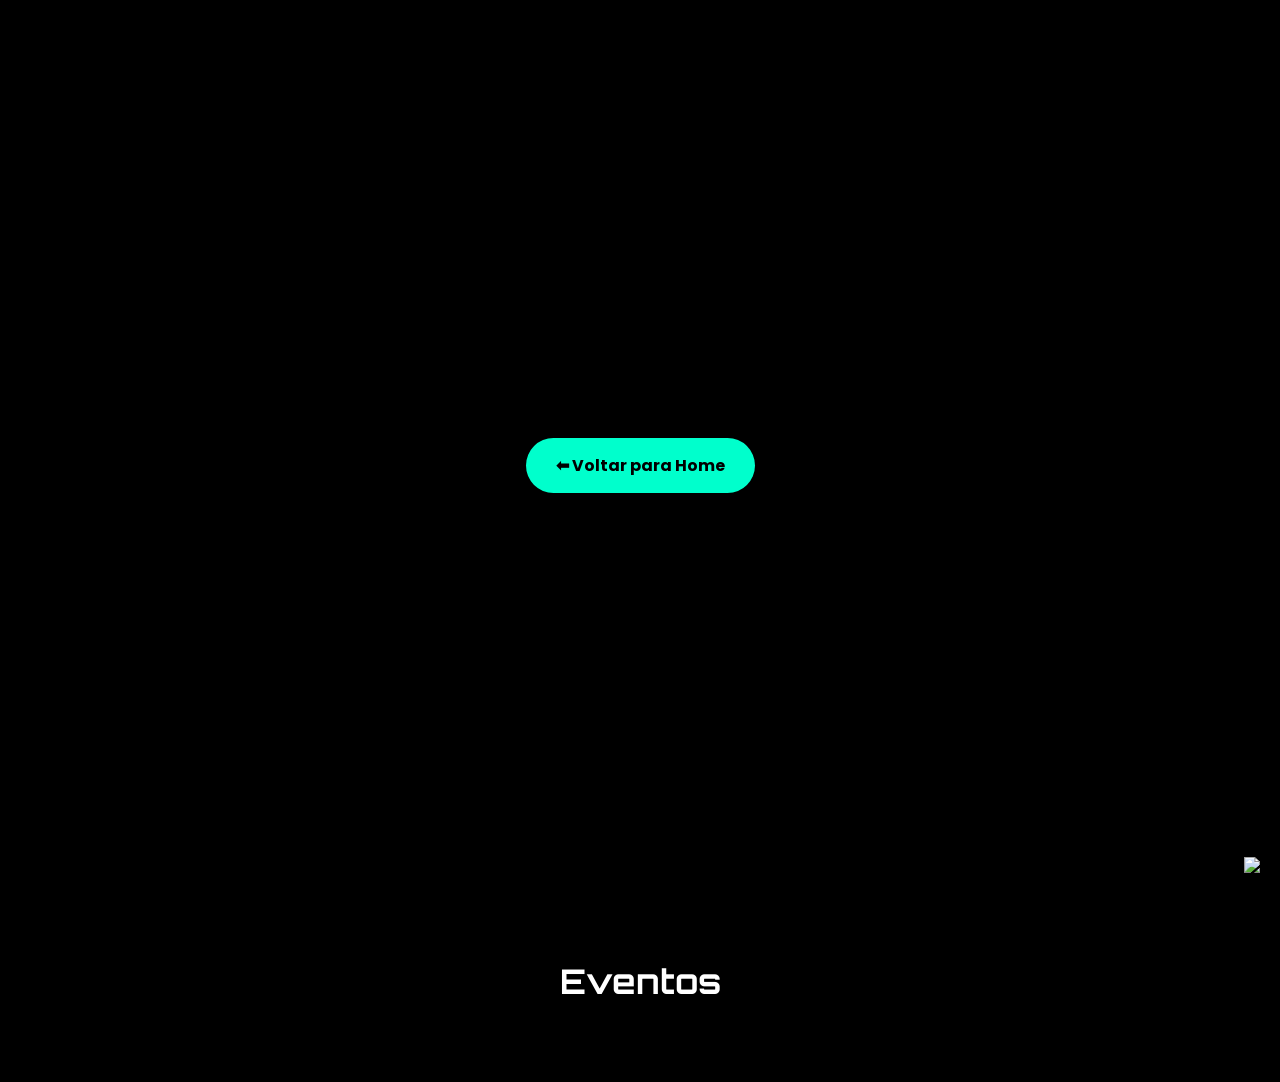
==== eventos.html @ 233da745 "Create eventos.html" ====
<!DOCTYPE html>
<html lang="pt-br">
<head>
<meta charset="UTF-8">
<meta name="viewport" content="width=device-width, initial-scale=1.0">
<title>DJ Oz | Eventos</title>

<link rel="stylesheet" href="style.css">
<link href="https://fonts.googleapis.com/css2?family=Orbitron:wght@500&family=Poppins:wght@300;400;600&display=swap" rel="stylesheet">
<script src="https://cdn.jsdelivr.net/npm/emailjs-com@3/dist/email.min.js"></script>
</head>

<body>

<header class="hero">
    <img id="logo" class="logo-img">
    <a href="index.html" class="btn destaque-btn" style="margin-top:10px;">⬅ Voltar para Home</a>
</header>

<section id="eventos-page">
    <h2>Eventos</h2>
    <div id="eventos-container" class="conteudo"></div>
</section>

<a href="https://wa.me/5511947865370" target="_blank" class="whatsapp">
    <img src="https://upload.wikimedia.org/wikipedia/commons/6/6b/WhatsApp.svg">
</a>

<script src="eventos.js"></script>
</body>
</html>
---- style.css ----
* { box-sizing:border-box; margin:0; padding:0; }
body { font-family:'Poppins', sans-serif; background:#000; color:white; }

/* HERO */
.hero { height:100vh; display:flex; flex-direction:column; align-items:center; justify-content:center; }
.logo-img { width:440px; margin-bottom:20px; }
.descricao { text-align:center; margin-bottom:20px; color:#00ffcc; font-weight:500; font-size:20px; }

/* BOTÃO */
.btn { background:#00ffcc; padding:15px 30px; border-radius:30px; color:black; text-decoration:none; font-weight:bold; transition:0.3s; }
.btn:hover { transform:scale(1.05); }

/* MENU */
.menu { display:flex; justify-content:center; gap:50px; padding:18px; background:#111; }
.menu a { color:#00ffcc; text-decoration:none; font-size:20px; }
.menu a:hover { text-shadow:0 0 10px #00ffcc; }

/* SECTIONS */
section { text-align:center; padding:60px 20px; }
h2 { font-family:'Orbitron', sans-serif; font-size:34px; cursor:pointer; margin-bottom:20px; }
.sobre-texto { max-width:650px; margin:auto; font-size:18px; line-height:1.7; color:#ddd; }
.conteudo { display:none; }

/* CARROSSEL */
.carrossel-wrapper { position:relative; max-width:1200px; margin:auto; }
.carrossel { display:flex; gap:20px; overflow:hidden; scroll-behavior:smooth; }
.carrossel > * { min-width:calc(100%/6); }

.set-card { background:#111; padding:10px; border-radius:10px; text-align:center; box-shadow:0 0 10px rgba(0,255,204,0.3); transition:0.3s; }
.set-card:hover { transform:scale(1.05); box-shadow:0 0 25px #00ffcc; }
audio { width:100%; border-radius:5px; background:#222; margin-top:5px; }

/* SETAS */
.seta { position:absolute; top:50%; transform:translateY(-50%); width:45px; height:45px; border-radius:50%; border:1px solid #00ffcc; background:rgba(0,0,0,0.6); color:#00ffcc; cursor:pointer; box-shadow:0 0 10px #00ffcc; transition:0.3s; }
.seta:hover { transform:translateY(-50%) scale(1.1); box-shadow:0 0 30px #00ffcc; }
.esquerda { left:-60px; }
.direita { right:-60px; }

/* FORM */
.form-dj { max-width:500px; margin:auto; }
.input-group { position:relative; margin:20px 0; }
.input-group input, .input-group textarea { width:100%; padding:12px; background:none; border:1px solid #00ffcc; color:white; border-radius:5px; }
.input-group label { position:absolute; left:10px; top:12px; color:#00ffcc; transition:0.3s; }
.input-group input:focus + label, .input-group textarea:focus + label { top:-10px; font-size:12px; }

.btn-enviar { width:100%; padding:15px; background:#00ffcc; border:none; font-weight:bold; cursor:pointer; }
.btn-enviar:hover { box-shadow:0 0 20px #00ffcc; }

/* WHATSAPP */
.whatsapp { position:fixed; bottom:20px; right:20px; }
.whatsapp img { width:60px; }

/* FOOTER */
.footer { background:#111; padding:30px; text-align:center; }
.footer-item { display:flex; justify-content:center; gap:10px; margin:10px; }
.footer-item img { width:22px; aspect-ratio:1/1; object-fit:contain; filter:drop-shadow(0 0 4px #00ffcc) drop-shadow(0 0 8px #00ffcc); transition:0.3s; }
.footer-item img:hover { transform:scale(1.1); filter:drop-shadow(0 0 6px #00ffcc) drop-shadow(0 0 14px #00ffcc); }
.marca { margin-top:15px; font-weight:bold; }
.copy { font-size:12px; color:#aaa; }
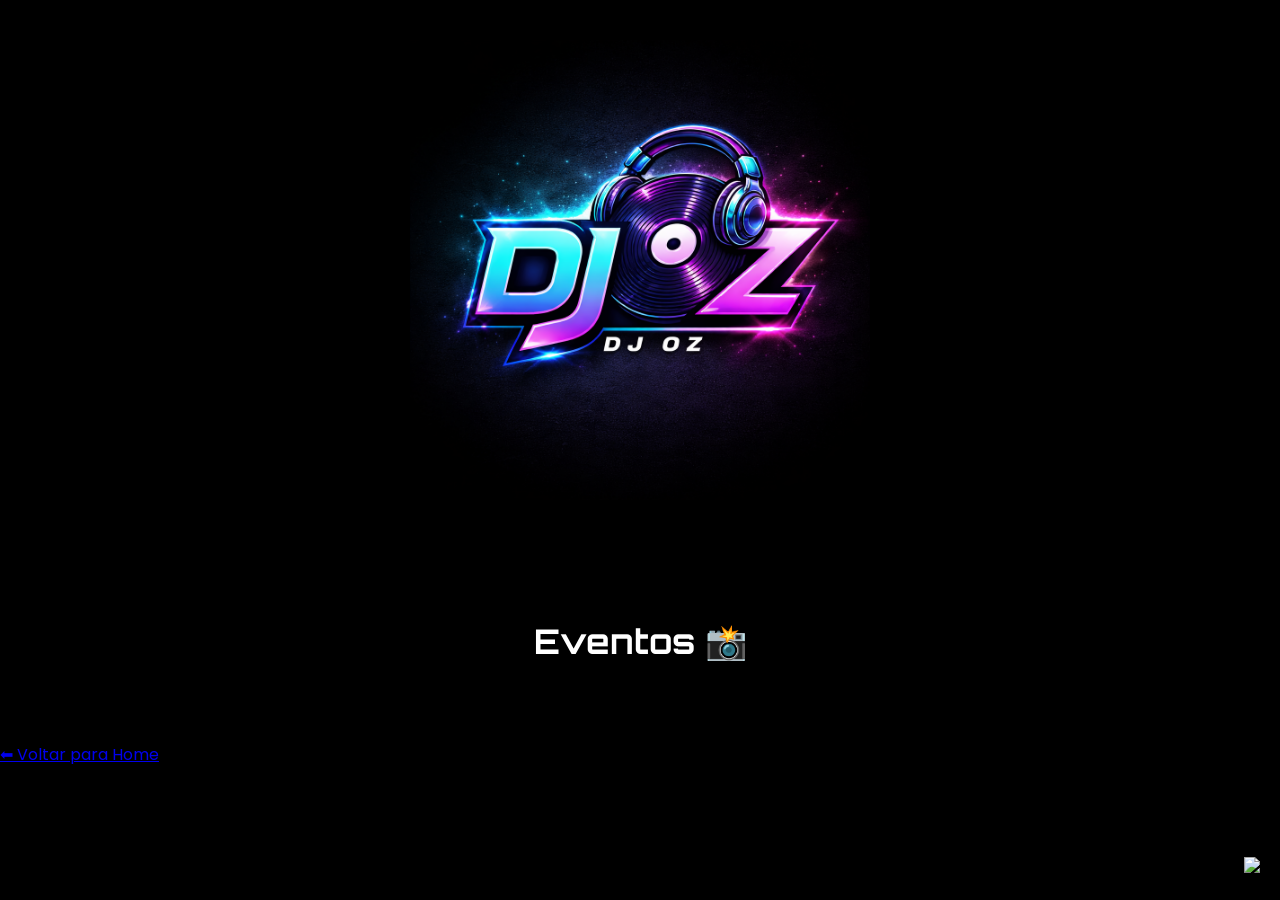
==== commit 7b3a2e3d: "Update eventos.html" ====
--- a/eventos.html
+++ b/eventos.html
@@ -14,13 +14,15 @@
 
 <header class="hero">
     <img id="logo" class="logo-img">
-    <a href="index.html" class="btn destaque-btn" style="margin-top:10px;">⬅ Voltar para Home</a>
 </header>
 
 <section id="eventos-page">
-    <h2>Eventos</h2>
+    <h2 id="titulo-eventos" onclick="toggleSection(this)">Eventos 📸</h2>
     <div id="eventos-container" class="conteudo"></div>
 </section>
+
+<!-- Botão Voltar Home -->
+<a href="index.html" class="btn-voltar">⬅ Voltar para Home</a>
 
 <a href="https://wa.me/5511947865370" target="_blank" class="whatsapp">
     <img src="https://upload.wikimedia.org/wikipedia/commons/6/6b/WhatsApp.svg">
--- a/style.css
+++ b/style.css
@@ -2,13 +2,10 @@
 body { font-family:'Poppins', sans-serif; background:#000; color:white; }
 
 /* HERO */
-.hero { height:100vh; display:flex; flex-direction:column; align-items:center; justify-content:center; }
-.logo-img { width:440px; margin-bottom:20px; }
+.hero { display:flex; flex-direction:column; align-items:center; justify-content:center; padding:40px; }
+.logo-img { width:460px; margin-bottom:20px; }
 .descricao { text-align:center; margin-bottom:20px; color:#00ffcc; font-weight:500; font-size:20px; }
-
-/* BOTÃO */
-.btn { background:#00ffcc; padding:15px 30px; border-radius:30px; color:black; text-decoration:none; font-weight:bold; transition:0.3s; }
-.btn:hover { transform:scale(1.05); }
+.destaque-btn { margin-top:10px; }
 
 /* MENU */
 .menu { display:flex; justify-content:center; gap:50px; padding:18px; background:#111; }
@@ -28,7 +25,7 @@
 
 .set-card { background:#111; padding:10px; border-radius:10px; text-align:center; box-shadow:0 0 10px rgba(0,255,204,0.3); transition:0.3s; }
 .set-card:hover { transform:scale(1.05); box-shadow:0 0 25px #00ffcc; }
-audio { width:100%; border-radius:5px; background:#222; margin-top:5px; }
+audio { width:100%; border-radius:5px; margin-top:5px; background:#222; }
 
 /* SETAS */
 .seta { position:absolute; top:50%; transform:translateY(-50%); width:45px; height:45px; border-radius:50%; border:1px solid #00ffcc; background:rgba(0,0,0,0.6); color:#00ffcc; cursor:pointer; box-shadow:0 0 10px #00ffcc; transition:0.3s; }
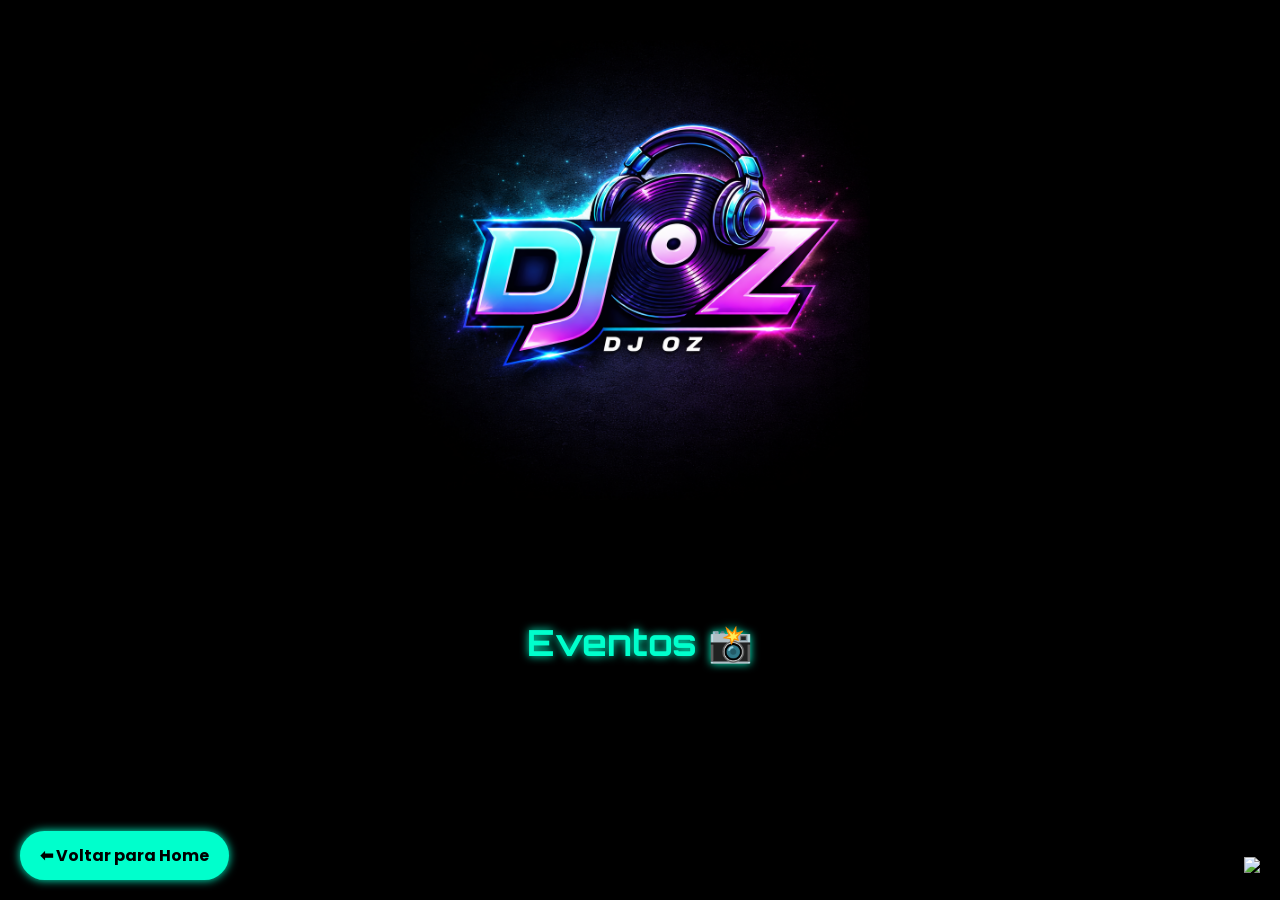
==== commit 75f560f1: "Update eventos.html" ====
--- a/eventos.html
+++ b/eventos.html
@@ -7,7 +7,6 @@
 
 <link rel="stylesheet" href="style.css">
 <link href="https://fonts.googleapis.com/css2?family=Orbitron:wght@500&family=Poppins:wght@300;400;600&display=swap" rel="stylesheet">
-<script src="https://cdn.jsdelivr.net/npm/emailjs-com@3/dist/email.min.js"></script>
 </head>
 
 <body>
@@ -21,7 +20,6 @@
     <div id="eventos-container" class="conteudo"></div>
 </section>
 
-<!-- Botão Voltar Home -->
 <a href="index.html" class="btn-voltar">⬅ Voltar para Home</a>
 
 <a href="https://wa.me/5511947865370" target="_blank" class="whatsapp">
--- a/style.css
+++ b/style.css
@@ -54,3 +54,122 @@
 .footer-item img:hover { transform:scale(1.1); filter:drop-shadow(0 0 6px #00ffcc) drop-shadow(0 0 14px #00ffcc); }
 .marca { margin-top:15px; font-weight:bold; }
 .copy { font-size:12px; color:#aaa; }
+
+/* Título Eventos clicável */
+#titulo-eventos {
+    font-family: 'Orbitron', sans-serif;
+    font-size: 36px;
+    text-align:center;
+    color:#00ffcc;
+    cursor:pointer;
+    margin-bottom:20px;
+    text-shadow:0 0 8px #00ffcc;
+}
+
+/* Botão Voltar para Home - inferior esquerdo */
+.btn-voltar {
+    position: fixed;
+    bottom: 20px;
+    left: 20px;
+    background:#00ffcc;
+    color:black;
+    padding:12px 20px;
+    border-radius:25px;
+    text-decoration:none;
+    font-weight:bold;
+    box-shadow:0 0 10px #00ffcc;
+    transition:0.3s;
+}
+.btn-voltar:hover {
+    box-shadow:0 0 20px #00ffcc;
+    transform:scale(1.05);
+}
+
+/* Mantém carrossel de eventos 6 por tela */
+.carrossel-wrapper {
+    position: relative;
+    max-width: 1200px;
+    margin: auto;
+}
+.carrossel {
+    display: flex;
+    gap: 20px;
+    overflow: hidden;
+    scroll-behavior: smooth;
+}
+.carrossel > * {
+    min-width: calc(100% / 6);
+}
+
+.carrossel img,
+.carrossel iframe {
+    width: 100%;
+    height: 180px;
+    object-fit: cover;
+    border-radius:10px;
+}
+
+/* Setas neon */
+.seta {
+    position:absolute;
+    top:50%;
+    transform:translateY(-50%);
+    width:45px;
+    height:45px;
+    border-radius:50%;
+    border:1px solid #00ffcc;
+    background:rgba(0,0,0,0.6);
+    color:#00ffcc;
+    cursor:pointer;
+    box-shadow:0 0 10px #00ffcc;
+    transition:0.3s;
+}
+.seta:hover {
+    transform:translateY(-50%) scale(1.1);
+    box-shadow:0 0 30px #00ffcc;
+}
+.esquerda { left:-60px; }
+.direita { right:-60px; }
+
+/* Botão Voltar Home fixo e simples */
+.btn-voltar {
+    position: fixed;
+    bottom: 20px;
+    left: 20px;
+    background:#00ffcc;
+    color:black;
+    padding:12px 20px;
+    border-radius:25px;
+    text-decoration:none;
+    font-weight:bold;
+    box-shadow:0 0 10px #00ffcc;
+    transition:0.3s;
+    z-index:1000;
+}
+.btn-voltar:hover {
+    box-shadow:0 0 20px #00ffcc;
+    transform:scale(1.05);
+}
+
+/* Título Eventos clicável */
+#titulo-eventos {
+    font-family: 'Orbitron', sans-serif;
+    font-size: 36px;
+    text-align:center;
+    color:#00ffcc;
+    cursor:pointer;
+    margin-bottom:20px;
+    text-shadow:0 0 8px #00ffcc;
+}
+
+/* Mantém carrossel de eventos 6 por tela */
+.carrossel-wrapper { position: relative; max-width:1200px; margin:auto; }
+.carrossel { display:flex; gap:20px; overflow:hidden; scroll-behavior:smooth; }
+.carrossel > * { min-width:calc(100% / 6); }
+.carrossel img, .carrossel iframe { width:100%; height:180px; object-fit:cover; border-radius:10px; }
+
+/* Setas neon */
+.seta { position:absolute; top:50%; transform:translateY(-50%); width:45px; height:45px; border-radius:50%; border:1px solid #00ffcc; background:rgba(0,0,0,0.6); color:#00ffcc; cursor:pointer; box-shadow:0 0 10px #00ffcc; transition:0.3s; }
+.seta:hover { transform:translateY(-50%) scale(1.1); box-shadow:0 0 30px #00ffcc; }
+.esquerda { left:-60px; }
+.direita { right:-60px; }
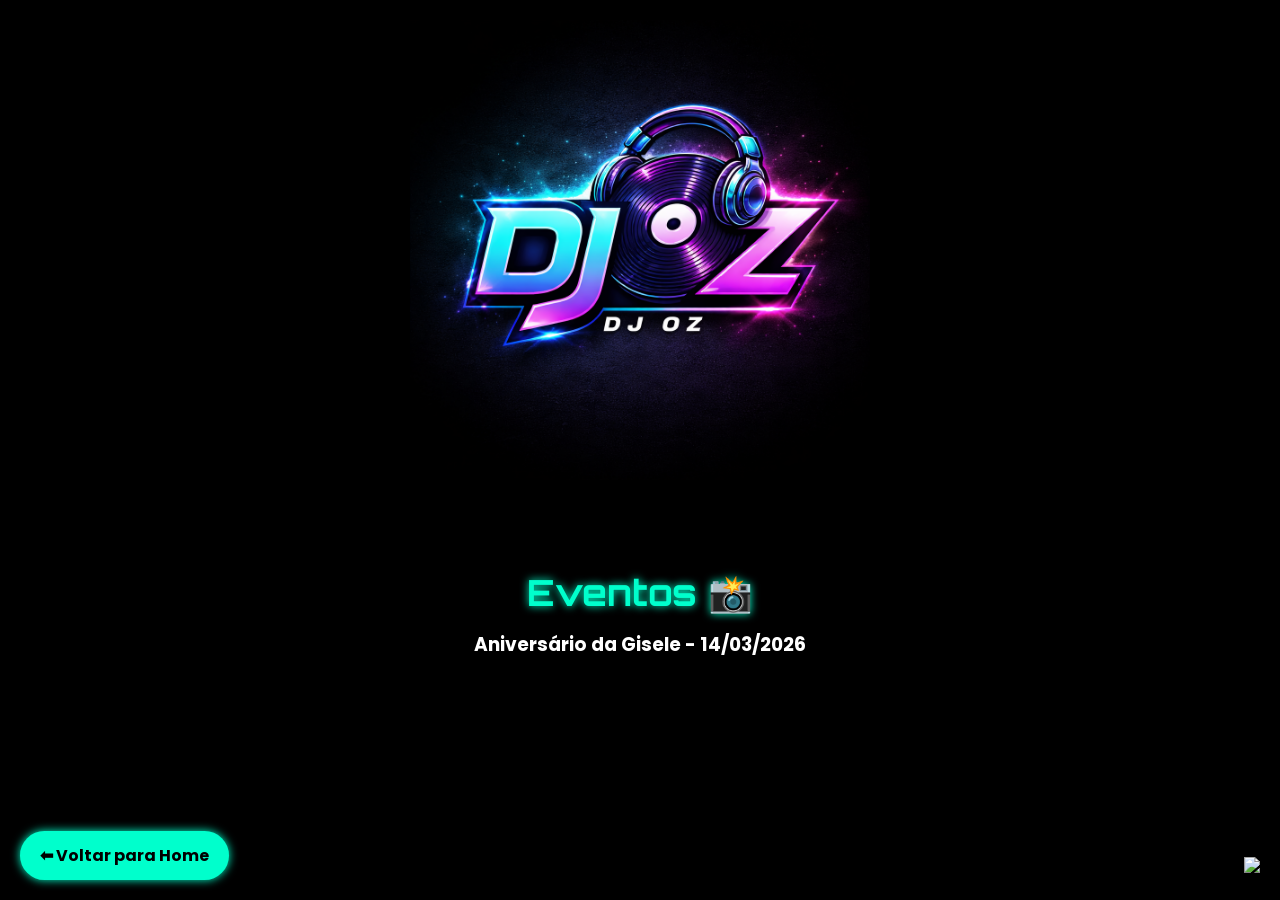
==== commit b3cc7e7c: "Update eventos.html" ====
--- a/eventos.html
+++ b/eventos.html
@@ -11,13 +11,15 @@
 
 <body>
 
-<header class="hero">
+<header class="hero hero-eventos">
     <img id="logo" class="logo-img">
 </header>
 
 <section id="eventos-page">
     <h2 id="titulo-eventos" onclick="toggleSection(this)">Eventos 📸</h2>
-    <div id="eventos-container" class="conteudo"></div>
+
+    <!-- IMPORTANTE: começa visível -->
+    <div id="eventos-container" class="conteudo" style="display:block;"></div>
 </section>
 
 <a href="index.html" class="btn-voltar">⬅ Voltar para Home</a>
@@ -27,5 +29,6 @@
 </a>
 
 <script src="eventos.js"></script>
+
 </body>
 </html>
--- a/style.css
+++ b/style.css
@@ -1,115 +1,149 @@
 * { box-sizing:border-box; margin:0; padding:0; }
-body { font-family:'Poppins', sans-serif; background:#000; color:white; }
+
+body {
+    font-family:'Poppins', sans-serif;
+    background:#000;
+    color:white;
+}
 
 /* HERO */
-.hero { display:flex; flex-direction:column; align-items:center; justify-content:center; padding:40px; }
-.logo-img { width:460px; margin-bottom:20px; }
-.descricao { text-align:center; margin-bottom:20px; color:#00ffcc; font-weight:500; font-size:20px; }
+.hero {
+    display:flex;
+    flex-direction:column;
+    align-items:center;
+    justify-content:center;
+    padding:40px;
+}
+
+/* HERO específico eventos */
+.hero-eventos {
+    padding:20px 0 10px 0;
+}
+
+.logo-img {
+    width:460px;
+    margin-bottom:20px;
+}
+
+.descricao {
+    text-align:center;
+    margin-bottom:20px;
+    color:#00ffcc;
+    font-weight:500;
+    font-size:20px;
+}
+
 .destaque-btn { margin-top:10px; }
 
 /* MENU */
-.menu { display:flex; justify-content:center; gap:50px; padding:18px; background:#111; }
-.menu a { color:#00ffcc; text-decoration:none; font-size:20px; }
-.menu a:hover { text-shadow:0 0 10px #00ffcc; }
+.menu {
+    display:flex;
+    justify-content:center;
+    gap:50px;
+    padding:18px;
+    background:#111;
+}
+
+.menu a {
+    color:#00ffcc;
+    text-decoration:none;
+    font-size:26px;
+}
+
+.menu a:hover {
+    text-shadow:0 0 10px #00ffcc;
+}
 
 /* SECTIONS */
-section { text-align:center; padding:60px 20px; }
-h2 { font-family:'Orbitron', sans-serif; font-size:34px; cursor:pointer; margin-bottom:20px; }
-.sobre-texto { max-width:650px; margin:auto; font-size:18px; line-height:1.7; color:#ddd; }
-.conteudo { display:none; }
-
-/* CARROSSEL */
-.carrossel-wrapper { position:relative; max-width:1200px; margin:auto; }
-.carrossel { display:flex; gap:20px; overflow:hidden; scroll-behavior:smooth; }
-.carrossel > * { min-width:calc(100%/6); }
-
-.set-card { background:#111; padding:10px; border-radius:10px; text-align:center; box-shadow:0 0 10px rgba(0,255,204,0.3); transition:0.3s; }
-.set-card:hover { transform:scale(1.05); box-shadow:0 0 25px #00ffcc; }
-audio { width:100%; border-radius:5px; margin-top:5px; background:#222; }
-
-/* SETAS */
-.seta { position:absolute; top:50%; transform:translateY(-50%); width:45px; height:45px; border-radius:50%; border:1px solid #00ffcc; background:rgba(0,0,0,0.6); color:#00ffcc; cursor:pointer; box-shadow:0 0 10px #00ffcc; transition:0.3s; }
-.seta:hover { transform:translateY(-50%) scale(1.1); box-shadow:0 0 30px #00ffcc; }
-.esquerda { left:-60px; }
-.direita { right:-60px; }
-
-/* FORM */
-.form-dj { max-width:500px; margin:auto; }
-.input-group { position:relative; margin:20px 0; }
-.input-group input, .input-group textarea { width:100%; padding:12px; background:none; border:1px solid #00ffcc; color:white; border-radius:5px; }
-.input-group label { position:absolute; left:10px; top:12px; color:#00ffcc; transition:0.3s; }
-.input-group input:focus + label, .input-group textarea:focus + label { top:-10px; font-size:12px; }
-
-.btn-enviar { width:100%; padding:15px; background:#00ffcc; border:none; font-weight:bold; cursor:pointer; }
-.btn-enviar:hover { box-shadow:0 0 20px #00ffcc; }
-
-/* WHATSAPP */
-.whatsapp { position:fixed; bottom:20px; right:20px; }
-.whatsapp img { width:60px; }
-
-/* FOOTER */
-.footer { background:#111; padding:30px; text-align:center; }
-.footer-item { display:flex; justify-content:center; gap:10px; margin:10px; }
-.footer-item img { width:22px; aspect-ratio:1/1; object-fit:contain; filter:drop-shadow(0 0 4px #00ffcc) drop-shadow(0 0 8px #00ffcc); transition:0.3s; }
-.footer-item img:hover { transform:scale(1.1); filter:drop-shadow(0 0 6px #00ffcc) drop-shadow(0 0 14px #00ffcc); }
-.marca { margin-top:15px; font-weight:bold; }
-.copy { font-size:12px; color:#aaa; }
-
-/* Título Eventos clicável */
-#titulo-eventos {
-    font-family: 'Orbitron', sans-serif;
-    font-size: 36px;
-    text-align:center;
-    color:#00ffcc;
+section {
+    text-align:center;
+    padding:60px 20px;
+}
+
+h2 {
+    font-family:'Orbitron', sans-serif;
+    font-size:34px;
     cursor:pointer;
     margin-bottom:20px;
+}
+
+.sobre-texto {
+    max-width:650px;
+    margin:auto;
+    font-size:18px;
+    line-height:1.7;
+    color:#ddd;
+}
+
+.conteudo {
+    display:none;
+}
+
+/* EVENTOS TÍTULO AJUSTADO */
+#titulo-eventos {
+    font-family:'Orbitron', sans-serif;
+    font-size:36px;
+    text-align:center;
+    color:#00ffcc;
+    cursor:pointer;
+    margin-top:0px;
+    margin-bottom:15px;
     text-shadow:0 0 8px #00ffcc;
 }
 
-/* Botão Voltar para Home - inferior esquerdo */
-.btn-voltar {
-    position: fixed;
-    bottom: 20px;
-    left: 20px;
-    background:#00ffcc;
-    color:black;
-    padding:12px 20px;
-    border-radius:25px;
-    text-decoration:none;
-    font-weight:bold;
-    box-shadow:0 0 10px #00ffcc;
-    transition:0.3s;
-}
-.btn-voltar:hover {
-    box-shadow:0 0 20px #00ffcc;
-    transform:scale(1.05);
-}
-
-/* Mantém carrossel de eventos 6 por tela */
+/* CARROSSEL BASE */
 .carrossel-wrapper {
-    position: relative;
-    max-width: 1200px;
-    margin: auto;
-}
+    position:relative;
+    max-width:1200px;
+    margin:auto;
+}
+
 .carrossel {
-    display: flex;
-    gap: 20px;
-    overflow: hidden;
-    scroll-behavior: smooth;
-}
+    display:flex;
+    gap:15px;
+    overflow:hidden;
+    scroll-behavior:smooth;
+}
+
+/* 6 ITENS PROPORCIONAIS */
 .carrossel > * {
-    min-width: calc(100% / 6);
-}
-
+    min-width:calc((100% - 75px) / 6);
+}
+
+/* MÍDIAS SEM DISTORÇÃO */
 .carrossel img,
 .carrossel iframe {
-    width: 100%;
-    height: 180px;
-    object-fit: cover;
+    width:100%;
+    aspect-ratio:16/9;
+    height:auto;
+    object-fit:cover;
     border-radius:10px;
-}
-
-/* Setas neon */
+    background:#000;
+}
+
+/* SET CARD */
+.set-card {
+    background:#111;
+    padding:10px;
+    border-radius:10px;
+    text-align:center;
+    box-shadow:0 0 10px rgba(0,255,204,0.3);
+    transition:0.3s;
+}
+
+.set-card:hover {
+    transform:scale(1.05);
+    box-shadow:0 0 25px #00ffcc;
+}
+
+audio {
+    width:100%;
+    border-radius:5px;
+    margin-top:5px;
+    background:#222;
+}
+
+/* SETAS */
 .seta {
     position:absolute;
     top:50%;
@@ -124,18 +158,121 @@
     box-shadow:0 0 10px #00ffcc;
     transition:0.3s;
 }
+
 .seta:hover {
     transform:translateY(-50%) scale(1.1);
     box-shadow:0 0 30px #00ffcc;
 }
+
 .esquerda { left:-60px; }
 .direita { right:-60px; }
 
-/* Botão Voltar Home fixo e simples */
+/* EVENTO */
+.evento {
+    margin-bottom:40px;
+}
+
+/* FORM */
+.form-dj {
+    max-width:500px;
+    margin:auto;
+}
+
+.input-group {
+    position:relative;
+    margin:20px 0;
+}
+
+.input-group input,
+.input-group textarea {
+    width:100%;
+    padding:12px;
+    background:none;
+    border:1px solid #00ffcc;
+    color:white;
+    border-radius:5px;
+}
+
+.input-group label {
+    position:absolute;
+    left:10px;
+    top:12px;
+    color:#00ffcc;
+    transition:0.3s;
+}
+
+.input-group input:focus + label,
+.input-group textarea:focus + label {
+    top:-10px;
+    font-size:12px;
+}
+
+.btn-enviar {
+    width:100%;
+    padding:15px;
+    background:#00ffcc;
+    border:none;
+    font-weight:bold;
+    cursor:pointer;
+}
+
+.btn-enviar:hover {
+    box-shadow:0 0 20px #00ffcc;
+}
+
+/* WHATSAPP */
+.whatsapp {
+    position:fixed;
+    bottom:20px;
+    right:20px;
+}
+
+.whatsapp img {
+    width:60px;
+}
+
+/* FOOTER */
+.footer {
+    background:#111;
+    padding:30px;
+    text-align:center;
+}
+
+.footer-item {
+    display:flex;
+    justify-content:center;
+    gap:10px;
+    margin:10px;
+}
+
+.footer-item img {
+    width:22px;
+    aspect-ratio:1/1;
+    object-fit:contain;
+    filter:drop-shadow(0 0 4px #00ffcc) drop-shadow(0 0 8px #00ffcc);
+    transition:0.3s;
+}
+
+.footer-item img:hover {
+    transform:scale(1.1);
+    filter:drop-shadow(0 0 6px #00ffcc) drop-shadow(0 0 14px #00ffcc);
+}
+
+.marca {
+    margin-top:15px;
+    font-weight:bold;
+}
+
+.copy {
+    font-size:12px;
+    color:#aaa;
+}
+
+/* BOTÃO VOLTAR */
 .btn-voltar {
-    position: fixed;
-    bottom: 20px;
-    left: 20px;
+    position:fixed;
+    bottom:20px;
+    left:20px;
     background:#00ffcc;
     color:black;
     padding:12px 20px;
@@ -146,30 +283,33 @@
     transition:0.3s;
     z-index:1000;
 }
+
 .btn-voltar:hover {
     box-shadow:0 0 20px #00ffcc;
     transform:scale(1.05);
 }
 
-/* Título Eventos clicável */
-#titulo-eventos {
-    font-family: 'Orbitron', sans-serif;
-    font-size: 36px;
-    text-align:center;
-    color:#00ffcc;
-    cursor:pointer;
-    margin-bottom:20px;
-    text-shadow:0 0 8px #00ffcc;
-}
-
-/* Mantém carrossel de eventos 6 por tela */
-.carrossel-wrapper { position: relative; max-width:1200px; margin:auto; }
-.carrossel { display:flex; gap:20px; overflow:hidden; scroll-behavior:smooth; }
-.carrossel > * { min-width:calc(100% / 6); }
-.carrossel img, .carrossel iframe { width:100%; height:180px; object-fit:cover; border-radius:10px; }
-
-/* Setas neon */
-.seta { position:absolute; top:50%; transform:translateY(-50%); width:45px; height:45px; border-radius:50%; border:1px solid #00ffcc; background:rgba(0,0,0,0.6); color:#00ffcc; cursor:pointer; box-shadow:0 0 10px #00ffcc; transition:0.3s; }
-.seta:hover { transform:translateY(-50%) scale(1.1); box-shadow:0 0 30px #00ffcc; }
-.esquerda { left:-60px; }
-.direita { right:-60px; }
+/* BOTÃO CONTRATAR AGORA */
+.btn {
+    background: #00ffcc;
+    padding: 16px 36px;
+    border-radius: 30px;
+    color: black;
+    text-decoration: none;
+    font-weight: bold;
+    font-size: 18px;
+    display: inline-block;
+    transition: 0.3s;
+    box-shadow: 0 0 10px rgba(0,255,204,0.5);
+}
+
+/* efeito hover premium */
+.btn:hover {
+    transform: scale(1.05);
+    box-shadow: 0 0 20px #00ffcc, 0 0 40px rgba(0,255,204,0.6);
+}
+
+/* destaque específico */
+.destaque-btn {
+    margin-top: 15px;
+}
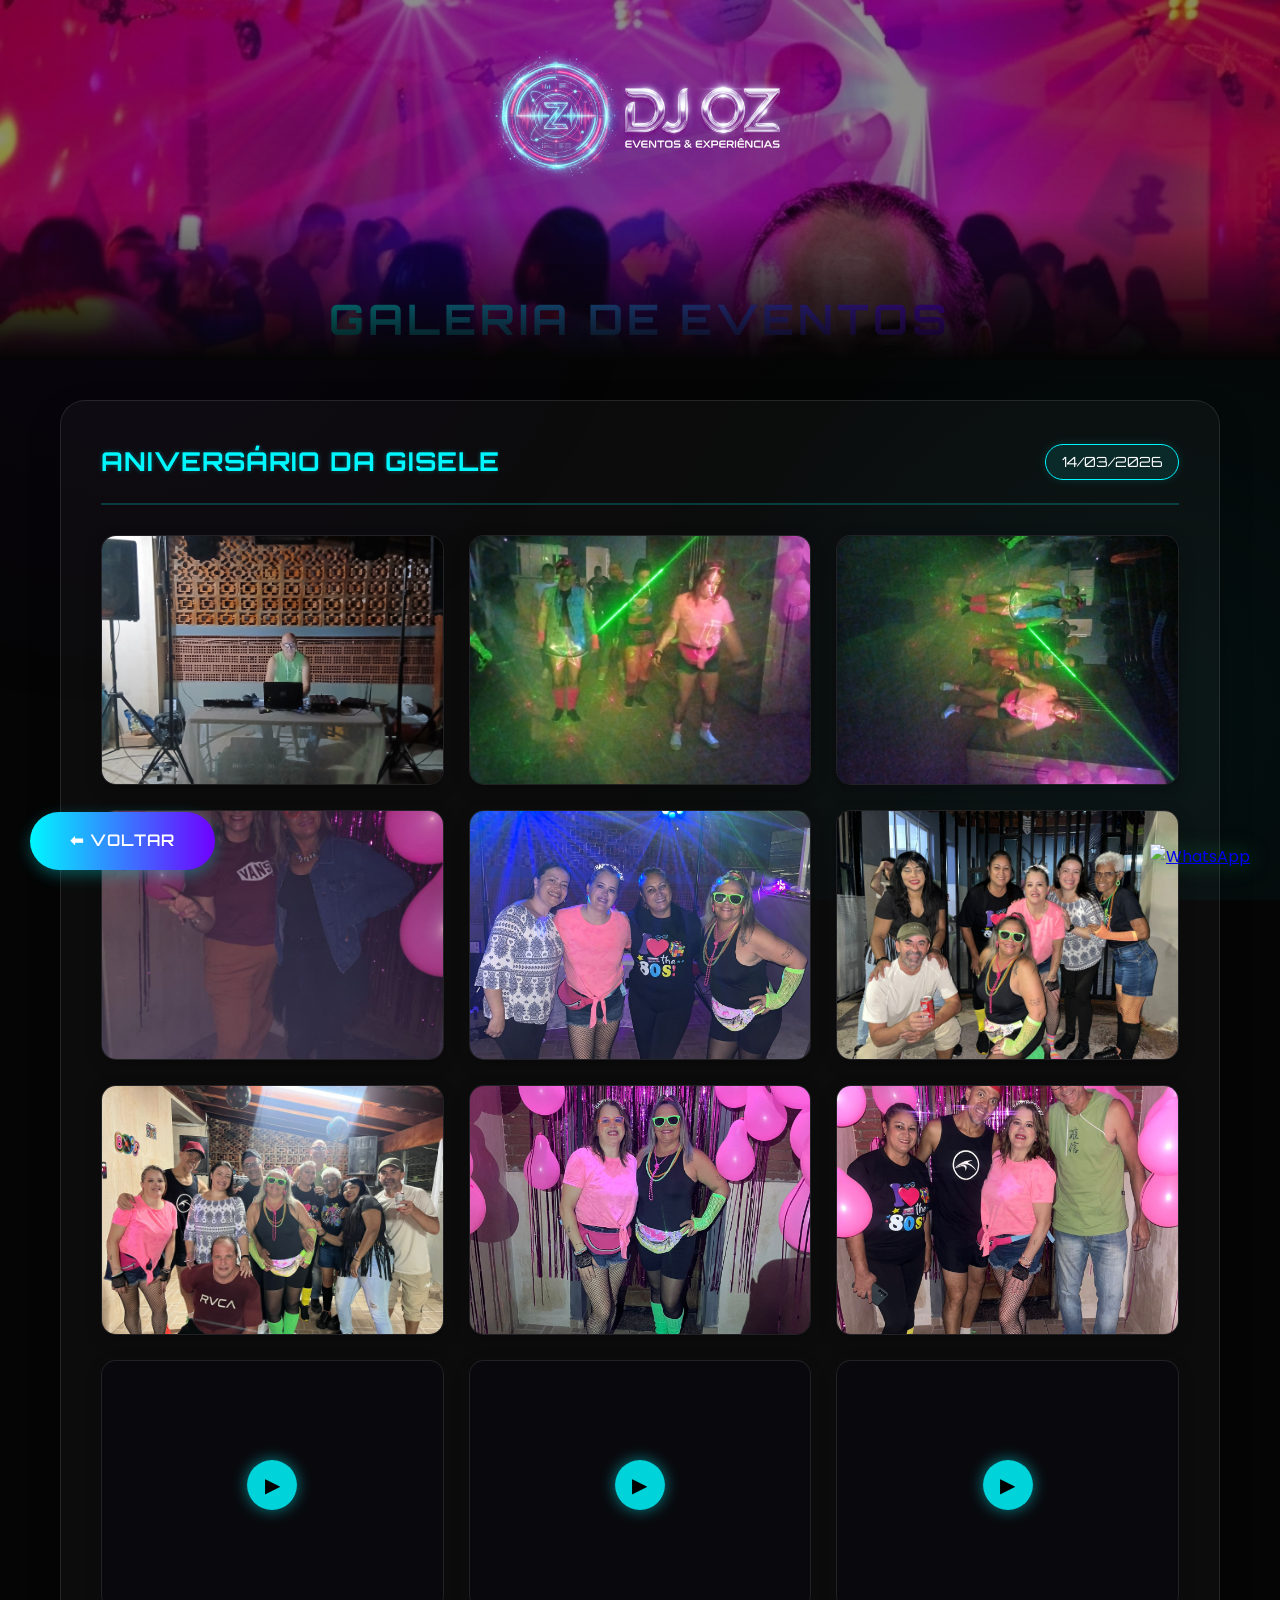
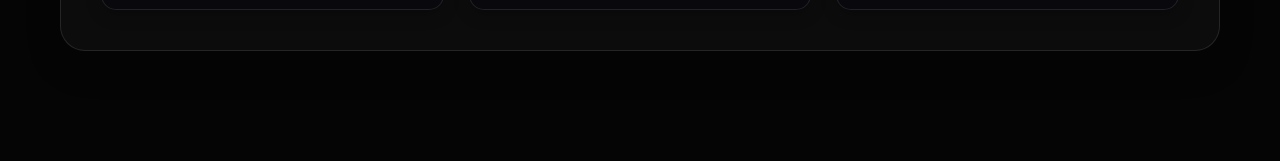
==== commit 066f92c5: "feat: Painel de Controle de Eventos/Sets, Player CDJ premium, Grid de Eventos com Lightbox, ajuste d" ====
--- a/eventos.html
+++ b/eventos.html
@@ -1,34 +1,284 @@
 <!DOCTYPE html>
 <html lang="pt-br">
 <head>
-<meta charset="UTF-8">
-<meta name="viewport" content="width=device-width, initial-scale=1.0">
-<title>DJ Oz | Eventos</title>
-
-<link rel="stylesheet" href="style.css">
-<link href="https://fonts.googleapis.com/css2?family=Orbitron:wght@500&family=Poppins:wght@300;400;600&display=swap" rel="stylesheet">
+    <meta charset="UTF-8">
+    <meta name="viewport" content="width=device-width, initial-scale=1.0">
+    <title>DJ Oz | Galeria de Eventos</title>
+    
+    <link rel="stylesheet" href="style.css?v=1.0.7">
+    <link href="https://fonts.googleapis.com/css2?family=Orbitron:wght@400;500;700&family=Poppins:wght@300;400;600&display=swap" rel="stylesheet">
+    <style>
+        .hero-eventos {
+            height: 40vh;
+            min-height: 300px;
+            align-items: center;
+            justify-content: center;
+            text-align: center;
+            padding: 20px;
+        }
+        .hero-eventos .logo-img {
+            max-width: 320px;
+            margin-left: 0;
+        }
+        .btn-voltar {
+            position: fixed;
+            bottom: 30px;
+            left: 30px;
+            z-index: 1000;
+        }
+        
+        #eventos-page {
+            max-width: 1200px;
+            margin: 40px auto;
+            padding: 0 20px;
+        }
+
+        .evento {
+            margin-bottom: 70px;
+            padding: 40px;
+            background: var(--glass-bg);
+            border-radius: 25px;
+            border: 1px solid var(--glass-border);
+            backdrop-filter: blur(15px);
+            box-shadow: 0 15px 35px rgba(0, 0, 0, 0.2);
+        }
+
+        .evento-header {
+            display: flex;
+            justify-content: space-between;
+            align-items: center;
+            padding-bottom: 20px;
+            border-bottom: 2px solid rgba(0, 247, 255, 0.2);
+            margin-bottom: 30px;
+        }
+
+        .evento-header h3 {
+            font-family: 'Orbitron', sans-serif;
+            font-size: 26px;
+            color: var(--primary-color);
+            text-transform: uppercase;
+            letter-spacing: 1px;
+            margin: 0;
+            text-shadow: 0 0 5px rgba(0, 247, 255, 0.3);
+        }
+
+        .evento-header span {
+            font-family: 'Orbitron', sans-serif;
+            font-size: 14px;
+            color: var(--text-color);
+            background: rgba(0, 247, 255, 0.1);
+            padding: 6px 16px;
+            border-radius: 20px;
+            border: 1px solid var(--primary-color);
+            box-shadow: 0 0 10px rgba(0, 247, 255, 0.15);
+        }
+
+        /* GRID DE MÍDIA - 3 COLUNAS */
+        .eventos-grid {
+            display: grid;
+            grid-template-columns: repeat(3, 1fr);
+            gap: 25px;
+        }
+
+        .midia-card {
+            position: relative;
+            border-radius: 15px;
+            overflow: hidden;
+            border: 1px solid var(--glass-border);
+            background: #09090d;
+            height: 250px;
+            cursor: pointer;
+            box-shadow: 0 5px 15px rgba(0,0,0,0.3);
+            transition: var(--transition-smooth);
+        }
+
+        .midia-card:hover {
+            transform: translateY(-5px) scale(1.02);
+            border-color: var(--primary-color);
+            box-shadow: 0 8px 25px rgba(0, 247, 255, 0.3);
+        }
+
+        .midia-card img, .midia-card video {
+            width: 100%;
+            height: 100%;
+            object-fit: cover;
+            transition: var(--transition-smooth);
+        }
+
+        .midia-card:hover img {
+            filter: brightness(1.1);
+        }
+
+        /* Vídeo Overlay Play Icon */
+        .video-overlay-icon {
+            position: absolute;
+            top: 50%;
+            left: 50%;
+            transform: translate(-50%, -50%);
+            width: 50px;
+            height: 50px;
+            background: rgba(0, 247, 255, 0.85);
+            color: black;
+            border-radius: 50%;
+            display: flex;
+            align-items: center;
+            justify-content: center;
+            font-size: 20px;
+            box-shadow: 0 0 15px rgba(0, 247, 255, 0.5);
+            pointer-events: none;
+            transition: var(--transition-smooth);
+        }
+
+        .midia-card:hover .video-overlay-icon {
+            background: var(--primary-color);
+            transform: translate(-50%, -50%) scale(1.1);
+        }
+
+        /* LIGHTBOX MODAL (VISUALIZADOR TELA CHEIA) */
+        .lightbox {
+            position: fixed;
+            top: 0;
+            left: 0;
+            width: 100%;
+            height: 100%;
+            background: rgba(5, 5, 8, 0.95);
+            backdrop-filter: blur(10px);
+            z-index: 2000;
+            display: none;
+            align-items: center;
+            justify-content: center;
+            opacity: 0;
+            transition: opacity 0.3s ease;
+        }
+
+        .lightbox.active {
+            display: flex;
+            opacity: 1;
+        }
+
+        .lightbox-content {
+            position: relative;
+            max-width: 80%;
+            max-height: 80%;
+            display: flex;
+            align-items: center;
+            justify-content: center;
+        }
+
+        .lightbox-content img, .lightbox-content video {
+            max-width: 100%;
+            max-height: 80vh;
+            border-radius: 12px;
+            box-shadow: 0 10px 30px rgba(0,0,0,0.8);
+            border: 1px solid rgba(255, 255, 255, 0.1);
+        }
+
+        .lightbox-close {
+            position: absolute;
+            top: -50px;
+            right: 0;
+            background: none;
+            border: none;
+            color: #ffffff;
+            font-size: 40px;
+            cursor: pointer;
+            transition: var(--transition-smooth);
+            line-height: 1;
+        }
+
+        .lightbox-close:hover {
+            color: var(--primary-color);
+        }
+
+        .lightbox-nav {
+            position: absolute;
+            top: 50%;
+            transform: translateY(-50%);
+            background: rgba(0, 0, 0, 0.6);
+            border: 1px solid rgba(255, 255, 255, 0.1);
+            color: #ffffff;
+            font-size: 24px;
+            width: 50px;
+            height: 50px;
+            border-radius: 50%;
+            cursor: pointer;
+            display: flex;
+            align-items: center;
+            justify-content: center;
+            transition: var(--transition-smooth);
+            user-select: none;
+        }
+
+        .lightbox-nav:hover {
+            background: var(--primary-color);
+            color: black;
+            border-color: var(--primary-color);
+            box-shadow: var(--glow-shadow);
+        }
+
+        .lightbox-prev { left: -75px; }
+        .lightbox-next { right: -75px; }
+
+        /* RESPONSIVIDADE */
+        @media (max-width: 1024px) {
+            .eventos-grid {
+                grid-template-columns: repeat(2, 1fr);
+            }
+            .lightbox-prev { left: -20px; }
+            .lightbox-next { right: -20px; }
+            .lightbox-content { max-width: 90%; }
+        }
+
+        @media (max-width: 768px) {
+            .eventos-grid {
+                grid-template-columns: 1fr;
+            }
+            .evento-header {
+                flex-direction: column;
+                align-items: flex-start;
+                gap: 10px;
+            }
+            .evento {
+                padding: 25px;
+            }
+            .lightbox-nav {
+                width: 40px;
+                height: 40px;
+                font-size: 18px;
+            }
+        }
+    </style>
 </head>
 
 <body>
 
-<header class="hero hero-eventos">
-    <img id="logo" class="logo-img">
-</header>
-
-<section id="eventos-page">
-    <h2 id="titulo-eventos" onclick="toggleSection(this)">Eventos 📸</h2>
-
-    <!-- IMPORTANTE: começa visível -->
-    <div id="eventos-container" class="conteudo" style="display:block;"></div>
-</section>
-
-<a href="index.html" class="btn-voltar">⬅ Voltar para Home</a>
-
-<a href="https://wa.me/5511947865370" target="_blank" class="whatsapp">
-    <img src="https://upload.wikimedia.org/wikipedia/commons/6/6b/WhatsApp.svg">
-</a>
-
-<script src="eventos.js"></script>
-
+    <header class="hero hero-eventos">
+        <img id="logo" class="logo-img" alt="DJ Oz Logo">
+        <h2>Galeria de Eventos</h2>
+    </header>
+
+    <section id="eventos-page" class="reveal">
+        <div id="eventos-container">
+            <!-- Carregado dinamicamente pelo eventos.js -->
+        </div>
+    </section>
+
+    <a href="index.html" class="btn btn-voltar">⬅ Voltar</a>
+
+    <a href="https://wa.me/5511947865370" target="_blank" class="whatsapp">
+        <img src="https://upload.wikimedia.org/wikipedia/commons/6/6b/WhatsApp.svg" alt="WhatsApp">
+    </a>
+
+    <!-- Lightbox Modal -->
+    <div id="lightbox-modal" class="lightbox" onclick="if(event.target === this) closeLightbox()">
+        <div class="lightbox-content">
+            <button class="lightbox-close" onclick="closeLightbox()">×</button>
+            <button class="lightbox-nav lightbox-prev" onclick="changeLightboxMedia(-1)">❮</button>
+            <div id="lightbox-media-container"></div>
+            <button class="lightbox-nav lightbox-next" onclick="changeLightboxMedia(1)">❯</button>
+        </div>
+    </div>
+
+    <script src="eventos.js?v=1.0.3"></script>
 </body>
 </html>
--- a/style.css
+++ b/style.css
@@ -1,315 +1,837 @@
-* { box-sizing:border-box; margin:0; padding:0; }
+:root {
+    --bg-color: #050505;
+    --surface-color: rgba(20, 20, 20, 0.7);
+    --primary-color: #00f7ff;
+    --secondary-color: #7000ff;
+    --text-color: #ffffff;
+    --text-dim: #b0b0b0;
+    --glow-shadow: 0 0 15px rgba(0, 247, 255, 0.5);
+    --glass-bg: rgba(255, 255, 255, 0.03);
+    --glass-border: rgba(255, 255, 255, 0.1);
+    --transition-smooth: all 0.4s cubic-bezier(0.4, 0, 0.2, 1);
+}
+
+* { 
+    box-sizing: border-box; 
+    margin: 0; 
+    padding: 0; 
+}
+
+html {
+    scroll-behavior: smooth;
+}
 
 body {
-    font-family:'Poppins', sans-serif;
-    background:#000;
-    color:white;
-}
-
-/* HERO */
+    font-family: 'Poppins', sans-serif;
+    background: var(--bg-color);
+    color: var(--text-color);
+    overflow-x: hidden;
+    line-height: 1.6;
+}
+
+/* BACKGROUND DECORATION */
+body::before {
+    content: '';
+    position: fixed;
+    top: 0;
+    left: 0;
+    width: 100%;
+    height: 100%;
+    background: radial-gradient(circle at 10% 20%, rgba(112, 0, 255, 0.05) 0%, transparent 40%),
+                radial-gradient(circle at 90% 80%, rgba(0, 247, 255, 0.05) 0%, transparent 40%);
+    z-index: -1;
+    pointer-events: none;
+}
+
+/* HERO SECTION */
 .hero {
-    display:flex;
-    flex-direction:column;
-    align-items:center;
-    justify-content:center;
-    padding:40px;
-}
-
-/* HERO específico eventos */
-.hero-eventos {
-    padding:20px 0 10px 0;
+    position: relative;
+    height: calc(100vh - 67px); /* Compensa a altura do menu sticky */
+    display: flex;
+    flex-direction: column;
+    align-items: flex-start; /* Alinha à esquerda */
+    justify-content: flex-start; /* Alinha o conteúdo em direção ao topo */
+    text-align: left; /* Alinha texto à esquerda */
+    background: linear-gradient(rgba(0,0,0,0.45), rgba(0,0,0,0.45)), url('imagens/hero-bg.png');
+    background-size: cover;
+    background-position: center;
+    background-attachment: fixed;
+    padding: 8vh 8% 20px 8%; /* Subiu o conteúdo usando padding-top de 8vh */
+    overflow: hidden;
+}
+
+.hero::after {
+    content: '';
+    position: absolute;
+    bottom: 0;
+    left: 0;
+    width: 100%;
+    height: 150px;
+    background: linear-gradient(to top, var(--bg-color), transparent);
 }
 
 .logo-img {
-    width:460px;
-    margin-bottom:20px;
+    width: 100%;
+    max-width: 580px; /* Reduzido levemente para melhor equilíbrio vertical */
+    filter: drop-shadow(0 0 20px rgba(0, 247, 255, 0.3));
+    animation: float 6s ease-in-out infinite;
+    margin-bottom: 10px; /* Reduzido para subir o conteúdo */
+    margin-left: -20px; /* Compensa o clip-path e alinha perfeitamente */
+    transition: var(--transition-smooth);
+    mix-blend-mode: screen;
+    clip-path: inset(4% 3% 4% 3%);
+}
+
+@keyframes float {
+    0%, 100% { transform: translateY(0); }
+    50% { transform: translateY(-20px); }
 }
 
 .descricao {
-    text-align:center;
-    margin-bottom:20px;
-    color:#00ffcc;
-    font-weight:500;
-    font-size:20px;
-}
-
-.destaque-btn { margin-top:10px; }
-
-/* MENU */
+    font-size: 22px; /* Reduzido levemente para garantir espaço na tela */
+    max-width: 800px; /* Aumentado para manter a frase em uma única linha */
+    white-space: nowrap; /* Impede a quebra de linha no desktop */
+    margin-bottom: 20px; /* Reduzido para subir o botão */
+    color: var(--primary-color);
+    text-shadow: 0 0 10px rgba(0, 247, 255, 0.5);
+    font-weight: 500;
+    opacity: 0;
+    transform: translateY(20px);
+    animation: fadeInUp 1s forwards 0.5s;
+}
+
+@keyframes fadeInUp {
+    to { opacity: 1; transform: translateY(0); }
+}
+
+/* NAVIGATION */
 .menu {
-    display:flex;
-    justify-content:center;
-    gap:50px;
-    padding:18px;
-    background:#111;
+    position: sticky;
+    top: 0;
+    display: flex;
+    justify-content: center;
+    gap: 40px;
+    padding: 20px;
+    background: var(--surface-color);
+    backdrop-filter: blur(15px);
+    border-bottom: 1px solid var(--glass-border);
+    z-index: 1000;
+    transition: var(--transition-smooth);
+}
+
+.menu.scrolled {
+    padding: 12px;
+    background: rgba(5, 5, 5, 0.9);
 }
 
 .menu a {
-    color:#00ffcc;
-    text-decoration:none;
-    font-size:26px;
+    color: var(--text-color);
+    text-decoration: none;
+    font-size: 18px;
+    font-family: 'Orbitron', sans-serif;
+    letter-spacing: 2px;
+    position: relative;
+    transition: var(--transition-smooth);
+}
+
+.menu a::after {
+    content: '';
+    position: absolute;
+    bottom: -5px;
+    left: 0;
+    width: 0;
+    height: 2px;
+    background: var(--primary-color);
+    transition: var(--transition-smooth);
 }
 
 .menu a:hover {
-    text-shadow:0 0 10px #00ffcc;
+    color: var(--primary-color);
+    text-shadow: var(--glow-shadow);
+}
+
+.menu a:hover::after {
+    width: 100%;
 }
 
 /* SECTIONS */
 section {
-    text-align:center;
-    padding:60px 20px;
+    padding: 80px 20px;
+    max-width: 1200px;
+    margin: 0 auto;
+    min-height: 90vh;
+    display: flex;
+    flex-direction: column;
+    justify-content: center;
+    box-sizing: border-box;
+    scroll-margin-top: 90px; /* Compensa a altura do menu sticky fixo */
+    opacity: 0;
+    transform: translateY(50px);
+    transition: opacity 1s ease, transform 1s ease;
+}
+
+section.reveal {
+    opacity: 1;
+    transform: translateY(0);
 }
 
 h2 {
-    font-family:'Orbitron', sans-serif;
-    font-size:34px;
-    cursor:pointer;
-    margin-bottom:20px;
+    font-family: 'Orbitron', sans-serif;
+    font-size: 42px;
+    margin-bottom: 50px;
+    text-align: center;
+    background: linear-gradient(90deg, var(--primary-color), var(--secondary-color));
+    -webkit-background-clip: text;
+    -webkit-text-fill-color: transparent;
+    text-transform: uppercase;
+    letter-spacing: 4px;
 }
 
 .sobre-texto {
-    max-width:650px;
-    margin:auto;
-    font-size:18px;
-    line-height:1.7;
-    color:#ddd;
-}
-
-.conteudo {
-    display:none;
-}
-
-/* EVENTOS TÍTULO AJUSTADO */
-#titulo-eventos {
-    font-family:'Orbitron', sans-serif;
-    font-size:36px;
-    text-align:center;
-    color:#00ffcc;
-    cursor:pointer;
-    margin-top:0px;
-    margin-bottom:15px;
-    text-shadow:0 0 8px #00ffcc;
-}
-
-/* CARROSSEL BASE */
+    font-size: 20px;
+    line-height: 1.8;
+    color: var(--text-dim);
+    text-align: center;
+    max-width: 800px;
+    margin: 0 auto;
+    background: var(--glass-bg);
+    padding: 40px;
+    border-radius: 20px;
+    border: 1px solid var(--glass-border);
+    backdrop-filter: blur(5px);
+}
+
+/* MISSAO, VISAO, VALORES */
+.mva-container {
+    display: flex;
+    gap: 30px;
+    margin-top: 50px;
+    justify-content: center;
+}
+
+.mva-card {
+    flex: 1;
+    max-width: 350px;
+    background: var(--glass-bg);
+    border: 1px solid var(--glass-border);
+    border-radius: 20px;
+    padding: 35px 25px;
+    text-align: center;
+    backdrop-filter: blur(10px);
+    transition: var(--transition-smooth);
+}
+
+.mva-card:hover {
+    transform: translateY(-10px);
+    border-color: var(--primary-color);
+    box-shadow: 0 10px 25px rgba(0, 247, 255, 0.15);
+}
+
+.mva-icon {
+    font-size: 40px;
+    margin-bottom: 20px;
+    filter: drop-shadow(0 0 10px var(--primary-color));
+}
+
+.mva-card h3 {
+    font-family: 'Orbitron', sans-serif;
+    font-size: 22px;
+    color: var(--primary-color);
+    margin-bottom: 15px;
+    text-transform: uppercase;
+    letter-spacing: 2px;
+}
+
+.mva-card p {
+    color: var(--text-dim);
+    font-size: 15px;
+    line-height: 1.6;
+}
+
+/* SETS CARDS */
 .carrossel-wrapper {
-    position:relative;
-    max-width:1200px;
-    margin:auto;
+    position: relative;
+    padding: 0 60px;
 }
 
 .carrossel {
-    display:flex;
-    gap:15px;
-    overflow:hidden;
-    scroll-behavior:smooth;
-}
-
-/* 6 ITENS PROPORCIONAIS */
-.carrossel > * {
-    min-width:calc((100% - 75px) / 6);
-}
-
-/* MÍDIAS SEM DISTORÇÃO */
-.carrossel img,
-.carrossel iframe {
-    width:100%;
-    aspect-ratio:16/9;
-    height:auto;
-    object-fit:cover;
-    border-radius:10px;
-    background:#000;
-}
-
-/* SET CARD */
+    display: flex;
+    gap: 25px;
+    overflow-x: auto;
+    scroll-behavior: smooth;
+    padding: 20px 0;
+    scrollbar-width: none;
+}
+
+
+
+.carrossel::-webkit-scrollbar {
+    display: none;
+}
+
 .set-card {
-    background:#111;
-    padding:10px;
-    border-radius:10px;
-    text-align:center;
-    box-shadow:0 0 10px rgba(0,255,204,0.3);
-    transition:0.3s;
+    min-width: 300px;
+    background: var(--glass-bg);
+    border: 1px solid var(--glass-border);
+    border-radius: 20px;
+    padding: 25px;
+    text-align: center;
+    transition: var(--transition-smooth);
+    backdrop-filter: blur(10px);
 }
 
 .set-card:hover {
-    transform:scale(1.05);
-    box-shadow:0 0 25px #00ffcc;
+    transform: translateY(-10px) scale(1.02);
+    border-color: var(--primary-color);
+    box-shadow: 0 10px 30px rgba(0, 247, 255, 0.2);
+}
+
+.set-card h3 {
+    margin-bottom: 20px;
+    font-family: 'Orbitron', sans-serif;
+    font-size: 20px;
+    color: var(--primary-color);
 }
 
 audio {
-    width:100%;
-    border-radius:5px;
-    margin-top:5px;
-    background:#222;
-}
-
-/* SETAS */
-.seta {
-    position:absolute;
-    top:50%;
-    transform:translateY(-50%);
-    width:45px;
-    height:45px;
-    border-radius:50%;
-    border:1px solid #00ffcc;
-    background:rgba(0,0,0,0.6);
-    color:#00ffcc;
-    cursor:pointer;
-    box-shadow:0 0 10px #00ffcc;
-    transition:0.3s;
-}
-
-.seta:hover {
-    transform:translateY(-50%) scale(1.1);
-    box-shadow:0 0 30px #00ffcc;
-}
-
-.esquerda { left:-60px; }
-.direita { right:-60px; }
-
-/* EVENTO */
-.evento {
-    margin-bottom:40px;
+    width: 100%;
+    height: 40px;
+    filter: invert(1) hue-rotate(180deg) brightness(1.5);
+    border-radius: 20px;
+}
+
+/* CONTACT SECTION WRAPPER */
+.contato-container {
+    display: flex;
+    gap: 50px;
+    justify-content: center;
+    align-items: stretch;
+    max-width: 1100px;
+    margin: 0 auto;
+    background: var(--glass-bg);
+    border: 1px solid var(--glass-border);
+    border-radius: 25px;
+    padding: 50px;
+    backdrop-filter: blur(15px);
+    box-shadow: 0 15px 35px rgba(0, 0, 0, 0.2);
+}
+
+.contato-info {
+    flex: 1;
+    background: none;
+    border: none;
+    padding: 0;
+    backdrop-filter: none;
+    display: flex;
+    flex-direction: column;
+    justify-content: flex-start; /* Alinha no topo do box */
+    text-align: left;
+}
+
+.contato-info h3 {
+    font-family: 'Orbitron', sans-serif;
+    font-size: 26px;
+    color: var(--primary-color);
+    margin-bottom: 15px;
+    text-transform: uppercase;
+    letter-spacing: 1px;
+}
+
+.contato-sub {
+    color: var(--text-dim);
+    font-size: 15px;
+    margin-bottom: 30px;
+    line-height: 1.6;
+}
+
+.info-items {
+    display: flex;
+    flex-direction: column;
+    gap: 20px;
+}
+
+.info-item {
+    display: flex;
+    align-items: center;
+    gap: 20px;
+    padding: 15px 20px;
+    background: rgba(255, 255, 255, 0.02);
+    border: 1px solid var(--glass-border);
+    border-radius: 12px;
+    text-decoration: none;
+    color: var(--text-color);
+    transition: var(--transition-smooth);
+}
+
+.info-item:hover {
+    background: rgba(0, 247, 255, 0.05);
+    border-color: var(--primary-color);
+    transform: translateX(5px);
+}
+
+.icon-container {
+    width: 48px;
+    height: 48px;
+    background: rgba(255, 255, 255, 0.03);
+    border: 1px solid rgba(255, 255, 255, 0.08);
+    border-radius: 12px;
+    display: flex;
+    align-items: center;
+    justify-content: center;
+    transition: var(--transition-smooth);
+    flex-shrink: 0;
+}
+
+.info-item:hover .icon-container {
+    background: rgba(255, 255, 255, 0.08);
+    border-color: rgba(255, 255, 255, 0.2);
+}
+
+.info-item div {
+    display: flex;
+    flex-direction: column;
+    gap: 2px;
+}
+
+.info-item span {
+    font-size: 12px;
+    color: var(--text-dim);
+    text-transform: uppercase;
+    letter-spacing: 1px;
+}
+
+.info-item strong {
+    font-size: 16px;
+    color: var(--text-color);
 }
 
 /* FORM */
 .form-dj {
-    max-width:500px;
-    margin:auto;
+    flex: 1.2;
+    background: none;
+    border: none;
+    padding: 0;
+    backdrop-filter: none;
 }
 
 .input-group {
-    position:relative;
-    margin:20px 0;
+    position: relative;
+    margin-bottom: 30px;
 }
 
 .input-group input,
 .input-group textarea {
-    width:100%;
-    padding:12px;
-    background:none;
-    border:1px solid #00ffcc;
-    color:white;
-    border-radius:5px;
+    width: 100%;
+    padding: 15px;
+    background: rgba(255, 255, 255, 0.05);
+    border: 1px solid var(--glass-border);
+    border-radius: 10px;
+    color: white;
+    font-family: inherit;
+    font-size: 16px;
+    transition: var(--transition-smooth);
 }
 
 .input-group label {
-    position:absolute;
-    left:10px;
-    top:12px;
-    color:#00ffcc;
-    transition:0.3s;
+    position: absolute;
+    left: 15px;
+    top: 15px;
+    color: var(--text-dim);
+    pointer-events: none;
+    transition: var(--transition-smooth);
+}
+
+.input-group input:focus,
+.input-group textarea:focus {
+    outline: none;
+    border-color: var(--primary-color);
+    background: rgba(0, 247, 255, 0.05);
+    box-shadow: 0 0 10px rgba(0, 247, 255, 0.2);
 }
 
 .input-group input:focus + label,
-.input-group textarea:focus + label {
-    top:-10px;
-    font-size:12px;
+.input-group input:valid + label,
+.input-group textarea:focus + label,
+.input-group textarea:valid + label {
+    top: -25px;
+    left: 5px;
+    font-size: 14px;
+    color: var(--primary-color);
 }
 
 .btn-enviar {
-    width:100%;
-    padding:15px;
-    background:#00ffcc;
-    border:none;
-    font-weight:bold;
-    cursor:pointer;
+    width: 100%;
+    padding: 18px;
+    background: linear-gradient(90deg, var(--primary-color), var(--secondary-color));
+    border: none;
+    border-radius: 10px;
+    color: white;
+    font-size: 18px;
+    font-weight: 600;
+    font-family: 'Orbitron', sans-serif;
+    cursor: pointer;
+    transition: var(--transition-smooth);
+    text-transform: uppercase;
+    letter-spacing: 2px;
 }
 
 .btn-enviar:hover {
-    box-shadow:0 0 20px #00ffcc;
-}
+    transform: scale(1.02);
+    box-shadow: 0 5px 20px rgba(0, 247, 255, 0.4);
+    filter: brightness(1.1);
+}
+
+/* UTILS & BUTTONS */
+.btn {
+    display: inline-block;
+    padding: 16px 40px;
+    background: linear-gradient(90deg, var(--primary-color), var(--secondary-color));
+    color: white;
+    text-decoration: none;
+    border-radius: 50px;
+    font-weight: 600;
+    font-family: 'Orbitron', sans-serif;
+    text-transform: uppercase;
+    letter-spacing: 1px;
+    transition: var(--transition-smooth);
+    box-shadow: 0 5px 15px rgba(0, 247, 255, 0.3);
+}
+
+.btn:hover {
+    transform: translateY(-5px);
+    box-shadow: 0 10px 25px rgba(0, 247, 255, 0.5);
+}
+
+.seta {
+    position: absolute;
+    top: 50%;
+    transform: translateY(-50%);
+    width: 50px;
+    height: 50px;
+    background: var(--surface-color);
+    border: 1px solid var(--primary-color);
+    color: var(--primary-color);
+    border-radius: 50%;
+    cursor: pointer;
+    font-size: 20px;
+    display: flex;
+    align-items: center;
+    justify-content: center;
+    transition: var(--transition-smooth);
+    z-index: 10;
+}
+
+.seta:hover {
+    background: var(--primary-color);
+    color: black;
+    box-shadow: var(--glow-shadow);
+}
+
+.esquerda { left: -25px; }
+.direita { right: -25px; }
 
 /* WHATSAPP */
 .whatsapp {
-    position:fixed;
-    bottom:20px;
-    right:20px;
+    position: fixed;
+    bottom: 30px;
+    right: 30px;
+    z-index: 1000;
+    transition: var(--transition-smooth);
+}
+
+.whatsapp:hover {
+    transform: scale(1.1) rotate(10deg);
 }
 
 .whatsapp img {
-    width:60px;
+    width: 60px;
+    filter: drop-shadow(0 0 10px rgba(37, 211, 102, 0.5));
 }
 
 /* FOOTER */
 .footer {
-    background:#111;
-    padding:30px;
-    text-align:center;
+    padding: 60px 20px;
+    background: #000;
+    border-top: 1px solid var(--glass-border);
+    text-align: center;
+}
+
+.footer-content {
+    display: flex;
+    flex-direction: column;
+    align-items: center;
+    gap: 20px;
 }
 
 .footer-item {
-    display:flex;
-    justify-content:center;
-    gap:10px;
-    margin:10px;
+    display: flex;
+    align-items: center;
+    gap: 15px;
+    font-size: 18px;
+    color: var(--text-dim);
 }
 
 .footer-item img {
-    width:22px;
-    aspect-ratio:1/1;
-    object-fit:contain;
-    filter:drop-shadow(0 0 4px #00ffcc) drop-shadow(0 0 8px #00ffcc);
-    transition:0.3s;
-}
-
-.footer-item img:hover {
-    transform:scale(1.1);
-    filter:drop-shadow(0 0 6px #00ffcc) drop-shadow(0 0 14px #00ffcc);
+    width: 24px;
 }
 
 .marca {
-    margin-top:15px;
-    font-weight:bold;
+    font-family: 'Orbitron', sans-serif;
+    font-size: 24px;
+    margin-top: 20px;
+    color: var(--primary-color);
 }
 
 .copy {
-    font-size:12px;
-    color:#aaa;
-}
-
-/* BOTÃO VOLTAR */
-.btn-voltar {
-    position:fixed;
-    bottom:20px;
-    left:20px;
-    background:#00ffcc;
-    color:black;
-    padding:12px 20px;
-    border-radius:25px;
-    text-decoration:none;
-    font-weight:bold;
-    box-shadow:0 0 10px #00ffcc;
-    transition:0.3s;
-    z-index:1000;
-}
-
-.btn-voltar:hover {
-    box-shadow:0 0 20px #00ffcc;
-    transform:scale(1.05);
-}
-
-/* BOTÃO CONTRATAR AGORA */
-.btn {
-    background: #00ffcc;
-    padding: 16px 36px;
-    border-radius: 30px;
-    color: black;
-    text-decoration: none;
+    color: #555;
+    font-size: 14px;
+}
+
+/* RESPONSIVENESS */
+@media (max-width: 768px) {
+    h2 { font-size: 32px; }
+    .menu { gap: 15px; flex-wrap: wrap; }
+    .menu a { font-size: 14px; }
+    .hero {
+        align-items: center;
+        text-align: center;
+        padding: 20px;
+    }
+    .logo-img { 
+        max-width: 320px; 
+        margin-left: 0;
+    }
+    .descricao { 
+        font-size: 18px; 
+        max-width: 100%;
+    }
+    section { padding: 60px 20px; }
+    .set-card { min-width: 260px; }
+    .contato-container {
+        flex-direction: column;
+        gap: 30px;
+    }
+    .contato-info {
+        padding: 30px;
+    }
+    .mva-container {
+        flex-direction: column;
+        align-items: center;
+        gap: 20px;
+    }
+    .mva-card {
+        max-width: 100%;
+    }
+}
+
+/* ANIMATIONS */
+.reveal {
+    animation: revealIn 1s forwards;
+}
+
+@keyframes revealIn {
+    from { opacity: 0; transform: translateY(30px); }
+    to { opacity: 1; transform: translateY(0); }
+}
+
+/* CDJ PLAYER INTERFACE */
+.cdj-player {
+    background: #15151a;
+    border: 4px solid #2d2d35;
+    border-radius: 20px;
+    padding: 20px;
+    display: flex;
+    flex-direction: column;
+    align-items: center;
+    gap: 15px;
+    box-shadow: inset 0 0 15px rgba(0,0,0,0.9), 0 10px 25px rgba(0,0,0,0.6);
+    width: 100%;
+    max-width: 320px;
+    box-sizing: border-box;
+    margin: 0 auto;
+    border-bottom: 8px solid #202026; /* Efeito 3D de relevo do aparelho */
+}
+
+/* Visor LCD da CDJ */
+.cdj-screen {
+    width: 100%;
+    height: 90px;
+    background: #050508;
+    border: 2px solid #2d2d35;
+    border-radius: 10px;
+    padding: 10px;
+    display: flex;
+    flex-direction: column;
+    justify-content: space-between;
+    font-family: 'Orbitron', sans-serif;
+    color: var(--primary-color);
+    text-shadow: 0 0 5px rgba(0, 247, 255, 0.4);
+    font-size: 11px;
+}
+
+.screen-track-info {
+    display: flex;
+    justify-content: space-between;
+    border-bottom: 1px solid rgba(0, 247, 255, 0.15);
+    padding-bottom: 3px;
+}
+
+.screen-time {
+    font-size: 24px;
+    text-align: center;
     font-weight: bold;
-    font-size: 18px;
-    display: inline-block;
-    transition: 0.3s;
-    box-shadow: 0 0 10px rgba(0,255,204,0.5);
-}
-
-/* efeito hover premium */
-.btn:hover {
-    transform: scale(1.05);
-    box-shadow: 0 0 20px #00ffcc, 0 0 40px rgba(0,255,204,0.6);
-}
-
-/* destaque específico */
-.destaque-btn {
-    margin-top: 15px;
-}
+    color: #ffffff;
+    text-shadow: 0 0 8px rgba(255, 255, 255, 0.6);
+    letter-spacing: 1px;
+}
+
+.screen-wave {
+    height: 18px;
+    display: flex;
+    align-items: flex-end;
+    gap: 2.5px;
+    justify-content: center;
+}
+
+.wave-bar {
+    width: 3.5px;
+    background: var(--primary-color);
+    border-radius: 1px;
+    opacity: 0.7;
+    transition: height 0.15s ease;
+}
+
+/* Jog Wheel (Disco giratório) */
+.cdj-platter {
+    width: 120px;
+    height: 120px;
+    border-radius: 50%;
+    background: radial-gradient(circle, #2a2a32 30%, #111115 65%, #050505 100%);
+    border: 6px solid #25252c;
+    box-shadow: 0 5px 15px rgba(0,0,0,0.6);
+    display: flex;
+    align-items: center;
+    justify-content: center;
+    position: relative;
+    cursor: pointer;
+}
+
+/* Animação de Rotação quando Tocando */
+.cdj-player.playing .cdj-platter {
+    animation: spinPlatter 5s linear infinite;
+}
+
+@keyframes spinPlatter {
+    from { transform: rotate(0deg); }
+    to { transform: rotate(360deg); }
+}
+
+.platter-center {
+    width: 45px;
+    height: 45px;
+    border-radius: 50%;
+    background: #0a0a0d;
+    border: 2.5px solid var(--primary-color);
+    box-shadow: inset 0 0 5px rgba(0, 247, 255, 0.5);
+    position: relative;
+}
+
+.platter-indicator {
+    position: absolute;
+    top: 2px;
+    left: 50%;
+    width: 5px;
+    height: 12px;
+    background: var(--primary-color);
+    transform: translateX(-50%);
+    border-radius: 1px;
+    box-shadow: 0 0 5px var(--primary-color);
+}
+
+/* Painel de Botões de Controle */
+.cdj-controls {
+    display: flex;
+    justify-content: center;
+    gap: 20px;
+    width: 100%;
+}
+
+.cdj-btn {
+    width: 50px;
+    height: 50px;
+    border-radius: 50%;
+    border: 2px solid #333;
+    background: #18181e;
+    color: #b0b0b5;
+    font-family: 'Orbitron', sans-serif;
+    font-size: 10px;
+    font-weight: bold;
+    cursor: pointer;
+    display: flex;
+    align-items: center;
+    justify-content: center;
+    transition: var(--transition-smooth);
+    box-shadow: 0 4px 6px rgba(0,0,0,0.4);
+}
+
+.cdj-btn:active {
+    transform: scale(0.95);
+    box-shadow: 0 1px 3px rgba(0,0,0,0.6);
+}
+
+.play-btn {
+    border-color: #00ff88;
+    color: #00ff88;
+}
+
+.play-btn:hover {
+    background: rgba(0, 255, 136, 0.08);
+    box-shadow: 0 0 10px rgba(0, 255, 136, 0.3);
+}
+
+.cue-btn {
+    border-color: #ff9f00;
+    color: #ff9f00;
+}
+
+.cue-btn:hover {
+    background: rgba(255, 159, 0, 0.08);
+    box-shadow: 0 0 10px rgba(255, 159, 0, 0.3);
+}
+
+/* Quando estiver ativado/tocando */
+.cdj-player.playing .play-btn {
+    background: #00ff88;
+    color: #000000;
+    box-shadow: 0 0 15px rgba(0, 255, 136, 0.6);
+    border-color: #00ff88;
+}
+
+/* Estilização específica do card para CDJ */
+.set-card {
+    padding: 10px !important;
+    background: none !important;
+    border: none !important;
+    box-shadow: none !important;
+    backdrop-filter: none !important;
+    flex: 0 0 calc((100% - 50px) / 3) !important; /* Exatamente 3 sets visíveis por tela */
+    box-sizing: border-box;
+}
+
+@media (max-width: 768px) {
+    .set-card {
+        flex: 0 0 290px !important; /* No celular, mantém tamanho fixo rolável */
+    }
+}
+
+.set-card:hover {
+    transform: translateY(-5px);
+}
+
+/* SECTION SEPARATION & FIX OVERLAP */
+#contato {
+    border-top: 1px solid rgba(255, 255, 255, 0.05); /* Linha divisória sutil */
+    padding-top: 80px !important;
+}
+
+
